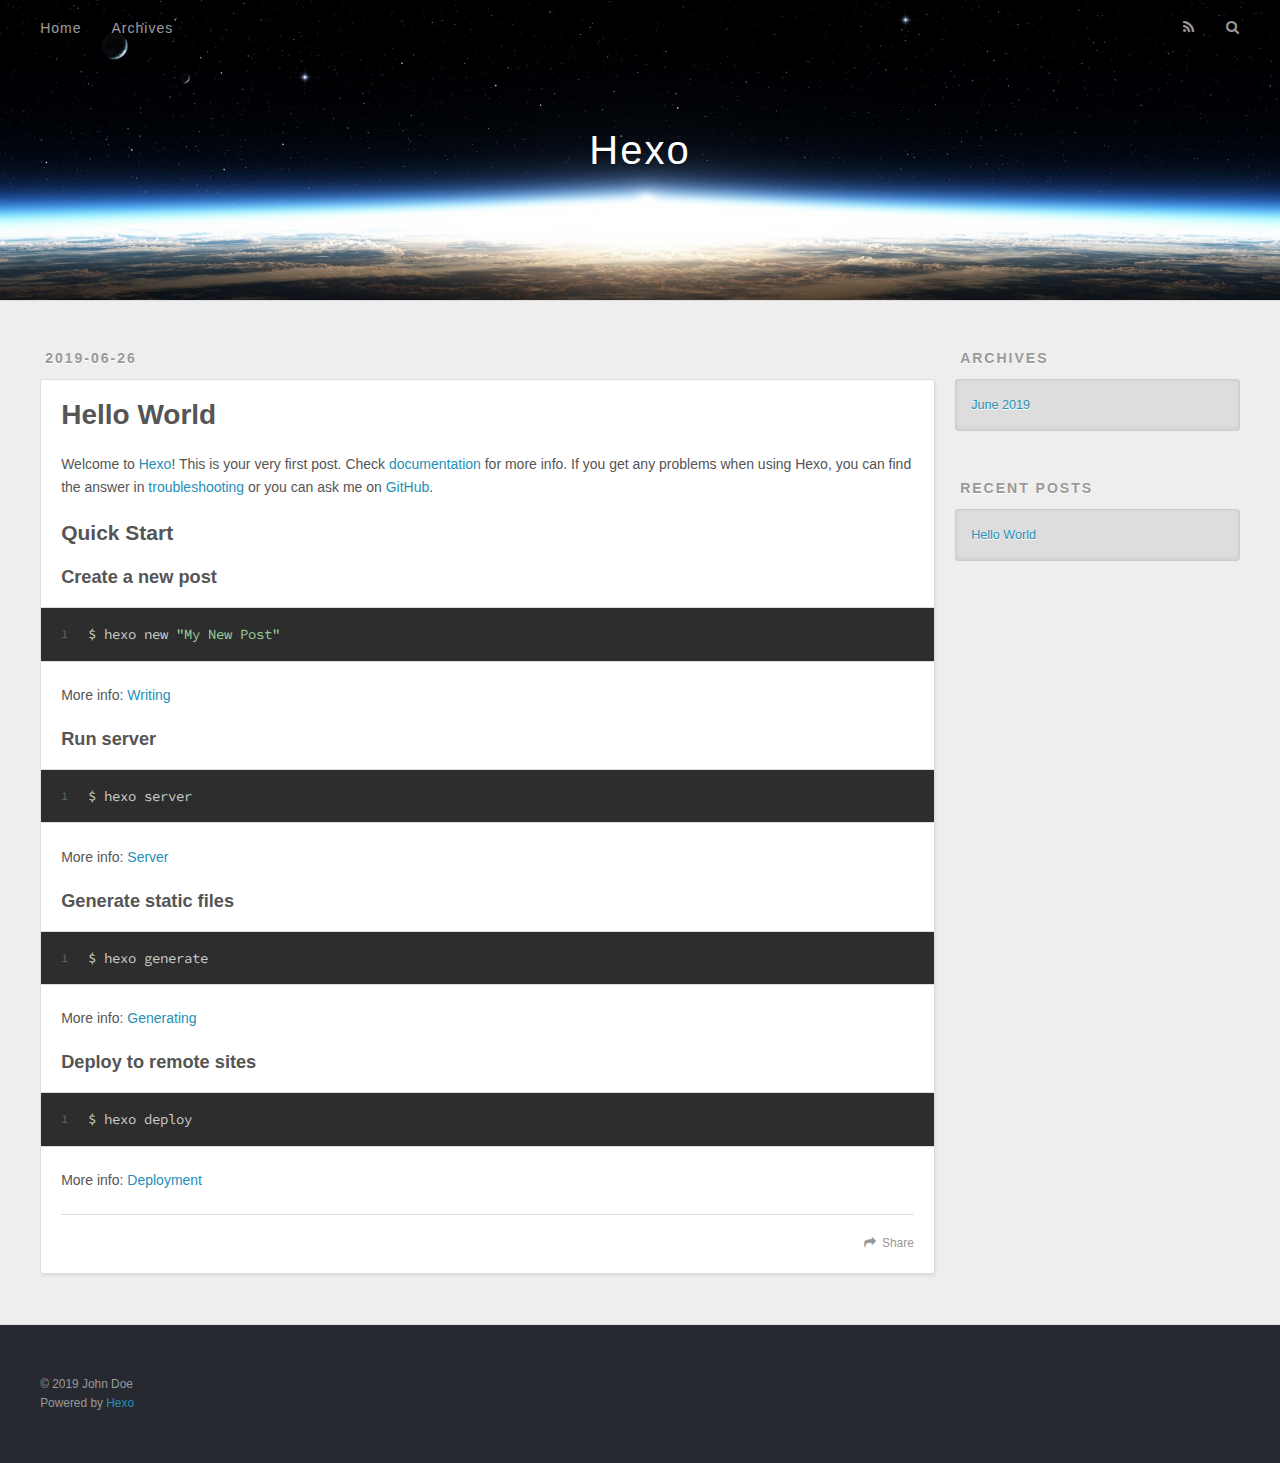
==== index.html @ 63d1f6a5 "Site updated: 2019-06-26 16:19:40" ====
<!DOCTYPE html>
<html>
<head><meta name="generator" content="Hexo 3.9.0">
  <meta charset="utf-8">
  

  
  <title>Hexo</title>
  <meta name="viewport" content="width=device-width, initial-scale=1, maximum-scale=1">
  <meta property="og:type" content="website">
<meta property="og:title" content="Hexo">
<meta property="og:url" content="http://yoursite.com/index.html">
<meta property="og:site_name" content="Hexo">
<meta property="og:locale" content="default">
<meta name="twitter:card" content="summary">
<meta name="twitter:title" content="Hexo">
  
    <link rel="alternate" href="/atom.xml" title="Hexo" type="application/atom+xml">
  
  
    <link rel="icon" href="/favicon.png">
  
  
    <link href="//fonts.googleapis.com/css?family=Source+Code+Pro" rel="stylesheet" type="text/css">
  
  <link rel="stylesheet" href="/css/style.css">
</head>
</html>
<body>
  <div id="container">
    <div id="wrap">
      <header id="header">
  <div id="banner"></div>
  <div id="header-outer" class="outer">
    <div id="header-title" class="inner">
      <h1 id="logo-wrap">
        <a href="/" id="logo">Hexo</a>
      </h1>
      
    </div>
    <div id="header-inner" class="inner">
      <nav id="main-nav">
        <a id="main-nav-toggle" class="nav-icon"></a>
        
          <a class="main-nav-link" href="/">Home</a>
        
          <a class="main-nav-link" href="/archives">Archives</a>
        
      </nav>
      <nav id="sub-nav">
        
          <a id="nav-rss-link" class="nav-icon" href="/atom.xml" title="RSS Feed"></a>
        
        <a id="nav-search-btn" class="nav-icon" title="Search"></a>
      </nav>
      <div id="search-form-wrap">
        <form action="//google.com/search" method="get" accept-charset="UTF-8" class="search-form"><input type="search" name="q" class="search-form-input" placeholder="Search"><button type="submit" class="search-form-submit">&#xF002;</button><input type="hidden" name="sitesearch" value="http://yoursite.com"></form>
      </div>
    </div>
  </div>
</header>
      <div class="outer">
        <section id="main">
  
    <article id="post-hello-world" class="article article-type-post" itemscope itemprop="blogPost">
  <div class="article-meta">
    <a href="/2019/06/26/hello-world/" class="article-date">
  <time datetime="2019-06-26T07:30:12.369Z" itemprop="datePublished">2019-06-26</time>
</a>
    
  </div>
  <div class="article-inner">
    
    
      <header class="article-header">
        
  
    <h1 itemprop="name">
      <a class="article-title" href="/2019/06/26/hello-world/">Hello World</a>
    </h1>
  

      </header>
    
    <div class="article-entry" itemprop="articleBody">
      
        <p>Welcome to <a href="https://hexo.io/" target="_blank" rel="noopener">Hexo</a>! This is your very first post. Check <a href="https://hexo.io/docs/" target="_blank" rel="noopener">documentation</a> for more info. If you get any problems when using Hexo, you can find the answer in <a href="https://hexo.io/docs/troubleshooting.html" target="_blank" rel="noopener">troubleshooting</a> or you can ask me on <a href="https://github.com/hexojs/hexo/issues" target="_blank" rel="noopener">GitHub</a>.</p>
<h2 id="Quick-Start"><a href="#Quick-Start" class="headerlink" title="Quick Start"></a>Quick Start</h2><h3 id="Create-a-new-post"><a href="#Create-a-new-post" class="headerlink" title="Create a new post"></a>Create a new post</h3><figure class="highlight bash"><table><tr><td class="gutter"><pre><span class="line">1</span><br></pre></td><td class="code"><pre><span class="line">$ hexo new <span class="string">"My New Post"</span></span><br></pre></td></tr></table></figure>

<p>More info: <a href="https://hexo.io/docs/writing.html" target="_blank" rel="noopener">Writing</a></p>
<h3 id="Run-server"><a href="#Run-server" class="headerlink" title="Run server"></a>Run server</h3><figure class="highlight bash"><table><tr><td class="gutter"><pre><span class="line">1</span><br></pre></td><td class="code"><pre><span class="line">$ hexo server</span><br></pre></td></tr></table></figure>

<p>More info: <a href="https://hexo.io/docs/server.html" target="_blank" rel="noopener">Server</a></p>
<h3 id="Generate-static-files"><a href="#Generate-static-files" class="headerlink" title="Generate static files"></a>Generate static files</h3><figure class="highlight bash"><table><tr><td class="gutter"><pre><span class="line">1</span><br></pre></td><td class="code"><pre><span class="line">$ hexo generate</span><br></pre></td></tr></table></figure>

<p>More info: <a href="https://hexo.io/docs/generating.html" target="_blank" rel="noopener">Generating</a></p>
<h3 id="Deploy-to-remote-sites"><a href="#Deploy-to-remote-sites" class="headerlink" title="Deploy to remote sites"></a>Deploy to remote sites</h3><figure class="highlight bash"><table><tr><td class="gutter"><pre><span class="line">1</span><br></pre></td><td class="code"><pre><span class="line">$ hexo deploy</span><br></pre></td></tr></table></figure>

<p>More info: <a href="https://hexo.io/docs/deployment.html" target="_blank" rel="noopener">Deployment</a></p>

      
    </div>
    <footer class="article-footer">
      <a data-url="http://yoursite.com/2019/06/26/hello-world/" data-id="cjxcxacps0000kerr62f7tipe" class="article-share-link">Share</a>
      
      
    </footer>
  </div>
  
</article>


  


</section>
        
          <aside id="sidebar">
  
    

  
    

  
    
  
    
  <div class="widget-wrap">
    <h3 class="widget-title">Archives</h3>
    <div class="widget">
      <ul class="archive-list"><li class="archive-list-item"><a class="archive-list-link" href="/archives/2019/06/">June 2019</a></li></ul>
    </div>
  </div>


  
    
  <div class="widget-wrap">
    <h3 class="widget-title">Recent Posts</h3>
    <div class="widget">
      <ul>
        
          <li>
            <a href="/2019/06/26/hello-world/">Hello World</a>
          </li>
        
      </ul>
    </div>
  </div>

  
</aside>
        
      </div>
      <footer id="footer">
  
  <div class="outer">
    <div id="footer-info" class="inner">
      &copy; 2019 John Doe<br>
      Powered by <a href="http://hexo.io/" target="_blank">Hexo</a>
    </div>
  </div>
</footer>
    </div>
    <nav id="mobile-nav">
  
    <a href="/" class="mobile-nav-link">Home</a>
  
    <a href="/archives" class="mobile-nav-link">Archives</a>
  
</nav>
    

<script src="//ajax.googleapis.com/ajax/libs/jquery/2.0.3/jquery.min.js"></script>


  <link rel="stylesheet" href="/fancybox/jquery.fancybox.css">
  <script src="/fancybox/jquery.fancybox.pack.js"></script>


<script src="/js/script.js"></script>



  </div>
</body>
</html>
---- css/style.css ----
body {
  width: 100%;
}
body:before,
body:after {
  content: "";
  display: table;
}
body:after {
  clear: both;
}
html,
body,
div,
span,
applet,
object,
iframe,
h1,
h2,
h3,
h4,
h5,
h6,
p,
blockquote,
pre,
a,
abbr,
acronym,
address,
big,
cite,
code,
del,
dfn,
em,
img,
ins,
kbd,
q,
s,
samp,
small,
strike,
strong,
sub,
sup,
tt,
var,
dl,
dt,
dd,
ol,
ul,
li,
fieldset,
form,
label,
legend,
table,
caption,
tbody,
tfoot,
thead,
tr,
th,
td {
  margin: 0;
  padding: 0;
  border: 0;
  outline: 0;
  font-weight: inherit;
  font-style: inherit;
  font-family: inherit;
  font-size: 100%;
  vertical-align: baseline;
}
body {
  line-height: 1;
  color: #000;
  background: #fff;
}
ol,
ul {
  list-style: none;
}
table {
  border-collapse: separate;
  border-spacing: 0;
  vertical-align: middle;
}
caption,
th,
td {
  text-align: left;
  font-weight: normal;
  vertical-align: middle;
}
a img {
  border: none;
}
input,
button {
  margin: 0;
  padding: 0;
}
input::-moz-focus-inner,
button::-moz-focus-inner {
  border: 0;
  padding: 0;
}
@font-face {
  font-family: FontAwesome;
  font-style: normal;
  font-weight: normal;
  src: url("fonts/fontawesome-webfont.eot?v=#4.0.3");
  src: url("fonts/fontawesome-webfont.eot?#iefix&v=#4.0.3") format("embedded-opentype"), url("fonts/fontawesome-webfont.woff?v=#4.0.3") format("woff"), url("fonts/fontawesome-webfont.ttf?v=#4.0.3") format("truetype"), url("fonts/fontawesome-webfont.svg#fontawesomeregular?v=#4.0.3") format("svg");
}
html,
body,
#container {
  height: 100%;
}
body {
  background: #eee;
  font: 14px -apple-system, BlinkMacSystemFont, "Segoe UI", "Roboto", "Oxygen", "Ubuntu", "Cantarell", "Fira Sans", "Droid Sans", "Helvetica Neue", sans-serif;
  -webkit-text-size-adjust: 100%;
}
.outer {
  max-width: 1220px;
  margin: 0 auto;
  padding: 0 20px;
}
.outer:before,
.outer:after {
  content: "";
  display: table;
}
.outer:after {
  clear: both;
}
.inner {
  display: inline;
  float: left;
  width: 98.33333333333333%;
  margin: 0 0.833333333333333%;
}
.left,
.alignleft {
  float: left;
}
.right,
.alignright {
  float: right;
}
.clear {
  clear: both;
}
#container {
  position: relative;
}
.mobile-nav-on {
  overflow: hidden;
}
#wrap {
  height: 100%;
  width: 100%;
  position: absolute;
  top: 0;
  left: 0;
  -webkit-transition: 0.2s ease-out;
  -moz-transition: 0.2s ease-out;
  -ms-transition: 0.2s ease-out;
  transition: 0.2s ease-out;
  z-index: 1;
  background: #eee;
}
.mobile-nav-on #wrap {
  left: 280px;
}
@media screen and (min-width: 768px) {
  #main {
    display: inline;
    float: left;
    width: 73.33333333333333%;
    margin: 0 0.833333333333333%;
  }
}
.article-date,
.article-category-link,
.archive-year,
.widget-title {
  text-decoration: none;
  text-transform: uppercase;
  letter-spacing: 2px;
  color: #999;
  margin-bottom: 1em;
  margin-left: 5px;
  line-height: 1em;
  text-shadow: 0 1px #fff;
  font-weight: bold;
}
.article-inner,
.archive-article-inner {
  background: #fff;
  -webkit-box-shadow: 1px 2px 3px #ddd;
  box-shadow: 1px 2px 3px #ddd;
  border: 1px solid #ddd;
  border-radius: 3px;
}
.article-entry h1,
.widget h1 {
  font-size: 2em;
}
.article-entry h2,
.widget h2 {
  font-size: 1.5em;
}
.article-entry h3,
.widget h3 {
  font-size: 1.3em;
}
.article-entry h4,
.widget h4 {
  font-size: 1.2em;
}
.article-entry h5,
.widget h5 {
  font-size: 1em;
}
.article-entry h6,
.widget h6 {
  font-size: 1em;
  color: #999;
}
.article-entry hr,
.widget hr {
  border: 1px dashed #ddd;
}
.article-entry strong,
.widget strong {
  font-weight: bold;
}
.article-entry em,
.widget em,
.article-entry cite,
.widget cite {
  font-style: italic;
}
.article-entry sup,
.widget sup,
.article-entry sub,
.widget sub {
  font-size: 0.75em;
  line-height: 0;
  position: relative;
  vertical-align: baseline;
}
.article-entry sup,
.widget sup {
  top: -0.5em;
}
.article-entry sub,
.widget sub {
  bottom: -0.2em;
}
.article-entry small,
.widget small {
  font-size: 0.85em;
}
.article-entry acronym,
.widget acronym,
.article-entry abbr,
.widget abbr {
  border-bottom: 1px dotted;
}
.article-entry ul,
.widget ul,
.article-entry ol,
.widget ol,
.article-entry dl,
.widget dl {
  margin: 0 20px;
  line-height: 1.6em;
}
.article-entry ul ul,
.widget ul ul,
.article-entry ol ul,
.widget ol ul,
.article-entry ul ol,
.widget ul ol,
.article-entry ol ol,
.widget ol ol {
  margin-top: 0;
  margin-bottom: 0;
}
.article-entry ul,
.widget ul {
  list-style: disc;
}
.article-entry ol,
.widget ol {
  list-style: decimal;
}
.article-entry dt,
.widget dt {
  font-weight: bold;
}
#header {
  height: 300px;
  position: relative;
  border-bottom: 1px solid #ddd;
}
#header:before,
#header:after {
  content: "";
  position: absolute;
  left: 0;
  right: 0;
  height: 40px;
}
#header:before {
  top: 0;
  background: -webkit-linear-gradient(rgba(0,0,0,0.2), transparent);
  background: -moz-linear-gradient(rgba(0,0,0,0.2), transparent);
  background: -ms-linear-gradient(rgba(0,0,0,0.2), transparent);
  background: linear-gradient(rgba(0,0,0,0.2), transparent);
}
#header:after {
  bottom: 0;
  background: -webkit-linear-gradient(transparent, rgba(0,0,0,0.2));
  background: -moz-linear-gradient(transparent, rgba(0,0,0,0.2));
  background: -ms-linear-gradient(transparent, rgba(0,0,0,0.2));
  background: linear-gradient(transparent, rgba(0,0,0,0.2));
}
#header-outer {
  height: 100%;
  position: relative;
}
#header-inner {
  position: relative;
  overflow: hidden;
}
#banner {
  position: absolute;
  top: 0;
  left: 0;
  width: 100%;
  height: 100%;
  background: url("images/banner.jpg") center #000;
  -webkit-background-size: cover;
  -moz-background-size: cover;
  background-size: cover;
  z-index: -1;
}
#header-title {
  text-align: center;
  height: 40px;
  position: absolute;
  top: 50%;
  left: 0;
  margin-top: -20px;
}
#logo,
#subtitle {
  text-decoration: none;
  color: #fff;
  font-weight: 300;
  text-shadow: 0 1px 4px rgba(0,0,0,0.3);
}
#logo {
  font-size: 40px;
  line-height: 40px;
  letter-spacing: 2px;
}
#subtitle {
  font-size: 16px;
  line-height: 16px;
  letter-spacing: 1px;
}
#subtitle-wrap {
  margin-top: 16px;
}
#main-nav {
  float: left;
  margin-left: -15px;
}
.nav-icon,
.main-nav-link {
  float: left;
  color: #fff;
  opacity: 0.6;
  text-decoration: none;
  text-shadow: 0 1px rgba(0,0,0,0.2);
  -webkit-transition: opacity 0.2s;
  -moz-transition: opacity 0.2s;
  -ms-transition: opacity 0.2s;
  transition: opacity 0.2s;
  display: block;
  padding: 20px 15px;
}
.nav-icon:hover,
.main-nav-link:hover {
  opacity: 1;
}
.nav-icon {
  font-family: FontAwesome;
  text-align: center;
  font-size: 14px;
  width: 14px;
  height: 14px;
  padding: 20px 15px;
  position: relative;
  cursor: pointer;
}
.main-nav-link {
  font-weight: 300;
  letter-spacing: 1px;
}
@media screen and (max-width: 479px) {
  .main-nav-link {
    display: none;
  }
}
#main-nav-toggle {
  display: none;
}
#main-nav-toggle:before {
  content: "\f0c9";
}
@media screen and (max-width: 479px) {
  #main-nav-toggle {
    display: block;
  }
}
#sub-nav {
  float: right;
  margin-right: -15px;
}
#nav-rss-link:before {
  content: "\f09e";
}
#nav-search-btn:before {
  content: "\f002";
}
#search-form-wrap {
  position: absolute;
  top: 15px;
  width: 150px;
  height: 30px;
  right: -150px;
  opacity: 0;
  -webkit-transition: 0.2s ease-out;
  -moz-transition: 0.2s ease-out;
  -ms-transition: 0.2s ease-out;
  transition: 0.2s ease-out;
}
#search-form-wrap.on {
  opacity: 1;
  right: 0;
}
@media screen and (max-width: 479px) {
  #search-form-wrap {
    width: 100%;
    right: -100%;
  }
}
.search-form {
  position: absolute;
  top: 0;
  left: 0;
  right: 0;
  background: #fff;
  padding: 5px 15px;
  border-radius: 15px;
  -webkit-box-shadow: 0 0 10px rgba(0,0,0,0.3);
  box-shadow: 0 0 10px rgba(0,0,0,0.3);
}
.search-form-input {
  border: none;
  background: none;
  color: #555;
  width: 100%;
  font: 13px -apple-system, BlinkMacSystemFont, "Segoe UI", "Roboto", "Oxygen", "Ubuntu", "Cantarell", "Fira Sans", "Droid Sans", "Helvetica Neue", sans-serif;
  outline: none;
}
.search-form-input::-webkit-search-results-decoration,
.search-form-input::-webkit-search-cancel-button {
  -webkit-appearance: none;
}
.search-form-submit {
  position: absolute;
  top: 50%;
  right: 10px;
  margin-top: -7px;
  font: 13px FontAwesome;
  border: none;
  background: none;
  color: #bbb;
  cursor: pointer;
}
.search-form-submit:hover,
.search-form-submit:focus {
  color: #777;
}
.article {
  margin: 50px 0;
}
.article-inner {
  overflow: hidden;
}
.article-meta:before,
.article-meta:after {
  content: "";
  display: table;
}
.article-meta:after {
  clear: both;
}
.article-date {
  float: left;
}
.article-category {
  float: left;
  line-height: 1em;
  color: #ccc;
  text-shadow: 0 1px #fff;
  margin-left: 8px;
}
.article-category:before {
  content: "\2022";
}
.article-category-link {
  margin: 0 12px 1em;
}
.article-header {
  padding: 20px 20px 0;
}
.article-title {
  text-decoration: none;
  font-size: 2em;
  font-weight: bold;
  color: #555;
  line-height: 1.1em;
  -webkit-transition: color 0.2s;
  -moz-transition: color 0.2s;
  -ms-transition: color 0.2s;
  transition: color 0.2s;
}
a.article-title:hover {
  color: #258fb8;
}
.article-entry {
  color: #555;
  padding: 0 20px;
}
.article-entry:before,
.article-entry:after {
  content: "";
  display: table;
}
.article-entry:after {
  clear: both;
}
.article-entry p,
.article-entry table {
  line-height: 1.6em;
  margin: 1.6em 0;
}
.article-entry h1,
.article-entry h2,
.article-entry h3,
.article-entry h4,
.article-entry h5,
.article-entry h6 {
  font-weight: bold;
}
.article-entry h1,
.article-entry h2,
.article-entry h3,
.article-entry h4,
.article-entry h5,
.article-entry h6 {
  line-height: 1.1em;
  margin: 1.1em 0;
}
.article-entry a {
  color: #258fb8;
  text-decoration: none;
}
.article-entry a:hover {
  text-decoration: underline;
}
.article-entry ul,
.article-entry ol,
.article-entry dl {
  margin-top: 1.6em;
  margin-bottom: 1.6em;
}
.article-entry img,
.article-entry video {
  max-width: 100%;
  height: auto;
  display: block;
  margin: auto;
}
.article-entry iframe {
  border: none;
}
.article-entry table {
  width: 100%;
  border-collapse: collapse;
  border-spacing: 0;
}
.article-entry th {
  font-weight: bold;
  border-bottom: 3px solid #ddd;
  padding-bottom: 0.5em;
}
.article-entry td {
  border-bottom: 1px solid #ddd;
  padding: 10px 0;
}
.article-entry blockquote {
  font-family: Georgia, "Times New Roman", serif;
  font-size: 1.4em;
  margin: 1.6em 20px;
  text-align: center;
}
.article-entry blockquote footer {
  font-size: 14px;
  margin: 1.6em 0;
  font-family: -apple-system, BlinkMacSystemFont, "Segoe UI", "Roboto", "Oxygen", "Ubuntu", "Cantarell", "Fira Sans", "Droid Sans", "Helvetica Neue", sans-serif;
}
.article-entry blockquote footer cite:before {
  content: "—";
  padding: 0 0.5em;
}
.article-entry .pullquote {
  text-align: left;
  width: 45%;
  margin: 0;
}
.article-entry .pullquote.left {
  margin-left: 0.5em;
  margin-right: 1em;
}
.article-entry .pullquote.right {
  margin-right: 0.5em;
  margin-left: 1em;
}
.article-entry .caption {
  color: #999;
  display: block;
  font-size: 0.9em;
  margin-top: 0.5em;
  position: relative;
  text-align: center;
}
.article-entry .video-container {
  position: relative;
  padding-top: 56.25%;
  height: 0;
  overflow: hidden;
}
.article-entry .video-container iframe,
.article-entry .video-container object,
.article-entry .video-container embed {
  position: absolute;
  top: 0;
  left: 0;
  width: 100%;
  height: 100%;
  margin-top: 0;
}
.article-more-link a {
  display: inline-block;
  line-height: 1em;
  padding: 6px 15px;
  border-radius: 15px;
  background: #eee;
  color: #999;
  text-shadow: 0 1px #fff;
  text-decoration: none;
}
.article-more-link a:hover {
  background: #258fb8;
  color: #fff;
  text-decoration: none;
  text-shadow: 0 1px #1e7293;
}
.article-footer {
  font-size: 0.85em;
  line-height: 1.6em;
  border-top: 1px solid #ddd;
  padding-top: 1.6em;
  margin: 0 20px 20px;
}
.article-footer:before,
.article-footer:after {
  content: "";
  display: table;
}
.article-footer:after {
  clear: both;
}
.article-footer a {
  color: #999;
  text-decoration: none;
}
.article-footer a:hover {
  color: #555;
}
.article-tag-list-item {
  float: left;
  margin-right: 10px;
}
.article-tag-list-link:before {
  content: "#";
}
.article-comment-link {
  float: right;
}
.article-comment-link:before {
  content: "\f075";
  font-family: FontAwesome;
  padding-right: 8px;
}
.article-share-link {
  cursor: pointer;
  float: right;
  margin-left: 20px;
}
.article-share-link:before {
  content: "\f064";
  font-family: FontAwesome;
  padding-right: 6px;
}
#article-nav {
  position: relative;
}
#article-nav:before,
#article-nav:after {
  content: "";
  display: table;
}
#article-nav:after {
  clear: both;
}
@media screen and (min-width: 768px) {
  #article-nav {
    margin: 50px 0;
  }
  #article-nav:before {
    width: 8px;
    height: 8px;
    position: absolute;
    top: 50%;
    left: 50%;
    margin-top: -4px;
    margin-left: -4px;
    content: "";
    border-radius: 50%;
    background: #ddd;
    -webkit-box-shadow: 0 1px 2px #fff;
    box-shadow: 0 1px 2px #fff;
  }
}
.article-nav-link-wrap {
  text-decoration: none;
  text-shadow: 0 1px #fff;
  color: #999;
  -webkit-box-sizing: border-box;
  -moz-box-sizing: border-box;
  box-sizing: border-box;
  margin-top: 50px;
  text-align: center;
  display: block;
}
.article-nav-link-wrap:hover {
  color: #555;
}
@media screen and (min-width: 768px) {
  .article-nav-link-wrap {
    width: 50%;
    margin-top: 0;
  }
}
@media screen and (min-width: 768px) {
  #article-nav-newer {
    float: left;
    text-align: right;
    padding-right: 20px;
  }
}
@media screen and (min-width: 768px) {
  #article-nav-older {
    float: right;
    text-align: left;
    padding-left: 20px;
  }
}
.article-nav-caption {
  text-transform: uppercase;
  letter-spacing: 2px;
  color: #ddd;
  line-height: 1em;
  font-weight: bold;
}
#article-nav-newer .article-nav-caption {
  margin-right: -2px;
}
.article-nav-title {
  font-size: 0.85em;
  line-height: 1.6em;
  margin-top: 0.5em;
}
.article-share-box {
  position: absolute;
  display: none;
  background: #fff;
  -webkit-box-shadow: 1px 2px 10px rgba(0,0,0,0.2);
  box-shadow: 1px 2px 10px rgba(0,0,0,0.2);
  border-radius: 3px;
  margin-left: -145px;
  overflow: hidden;
  z-index: 1;
}
.article-share-box.on {
  display: block;
}
.article-share-input {
  width: 100%;
  background: none;
  -webkit-box-sizing: border-box;
  -moz-box-sizing: border-box;
  box-sizing: border-box;
  font: 14px -apple-system, BlinkMacSystemFont, "Segoe UI", "Roboto", "Oxygen", "Ubuntu", "Cantarell", "Fira Sans", "Droid Sans", "Helvetica Neue", sans-serif;
  padding: 0 15px;
  color: #555;
  outline: none;
  border: 1px solid #ddd;
  border-radius: 3px 3px 0 0;
  height: 36px;
  line-height: 36px;
}
.article-share-links {
  background: #eee;
}
.article-share-links:before,
.article-share-links:after {
  content: "";
  display: table;
}
.article-share-links:after {
  clear: both;
}
.article-share-twitter,
.article-share-facebook,
.article-share-pinterest,
.article-share-google {
  width: 50px;
  height: 36px;
  display: block;
  float: left;
  position: relative;
  color: #999;
  text-shadow: 0 1px #fff;
}
.article-share-twitter:before,
.article-share-facebook:before,
.article-share-pinterest:before,
.article-share-google:before {
  font-size: 20px;
  font-family: FontAwesome;
  width: 20px;
  height: 20px;
  position: absolute;
  top: 50%;
  left: 50%;
  margin-top: -10px;
  margin-left: -10px;
  text-align: center;
}
.article-share-twitter:hover,
.article-share-facebook:hover,
.article-share-pinterest:hover,
.article-share-google:hover {
  color: #fff;
}
.article-share-twitter:before {
  content: "\f099";
}
.article-share-twitter:hover {
  background: #00aced;
  text-shadow: 0 1px #008abe;
}
.article-share-facebook:before {
  content: "\f09a";
}
.article-share-facebook:hover {
  background: #3b5998;
  text-shadow: 0 1px #2f477a;
}
.article-share-pinterest:before {
  content: "\f0d2";
}
.article-share-pinterest:hover {
  background: #cb2027;
  text-shadow: 0 1px #a21a1f;
}
.article-share-google:before {
  content: "\f0d5";
}
.article-share-google:hover {
  background: #dd4b39;
  text-shadow: 0 1px #be3221;
}
.article-gallery {
  background: #000;
  position: relative;
}
.article-gallery-photos {
  position: relative;
  overflow: hidden;
}
.article-gallery-img {
  display: none;
  max-width: 100%;
}
.article-gallery-img:first-child {
  display: block;
}
.article-gallery-img.loaded {
  position: absolute;
  display: block;
}
.article-gallery-img img {
  display: block;
  max-width: 100%;
  margin: 0 auto;
}
#comments {
  background: #fff;
  -webkit-box-shadow: 1px 2px 3px #ddd;
  box-shadow: 1px 2px 3px #ddd;
  padding: 20px;
  border: 1px solid #ddd;
  border-radius: 3px;
  margin: 50px 0;
}
#comments a {
  color: #258fb8;
}
.archives-wrap {
  margin: 50px 0;
}
.archives:before,
.archives:after {
  content: "";
  display: table;
}
.archives:after {
  clear: both;
}
.archive-year-wrap {
  margin-bottom: 1em;
}
.archives {
  -webkit-column-gap: 10px;
  -moz-column-gap: 10px;
  column-gap: 10px;
}
@media screen and (min-width: 480px) and (max-width: 767px) {
  .archives {
    -webkit-column-count: 2;
    -moz-column-count: 2;
    column-count: 2;
  }
}
@media screen and (min-width: 768px) {
  .archives {
    -webkit-column-count: 3;
    -moz-column-count: 3;
    column-count: 3;
  }
}
.archive-article {
  -webkit-column-break-inside: avoid;
  page-break-inside: avoid;
  overflow: hidden;
  break-inside: avoid-column;
}
.archive-article-inner {
  padding: 10px;
  margin-bottom: 15px;
}
.archive-article-title {
  text-decoration: none;
  font-weight: bold;
  color: #555;
  -webkit-transition: color 0.2s;
  -moz-transition: color 0.2s;
  -ms-transition: color 0.2s;
  transition: color 0.2s;
  line-height: 1.6em;
}
.archive-article-title:hover {
  color: #258fb8;
}
.archive-article-footer {
  margin-top: 1em;
}
.archive-article-date {
  color: #999;
  text-decoration: none;
  font-size: 0.85em;
  line-height: 1em;
  margin-bottom: 0.5em;
  display: block;
}
#page-nav {
  margin: 50px auto;
  background: #fff;
  -webkit-box-shadow: 1px 2px 3px #ddd;
  box-shadow: 1px 2px 3px #ddd;
  border: 1px solid #ddd;
  border-radius: 3px;
  text-align: center;
  color: #999;
  overflow: hidden;
}
#page-nav:before,
#page-nav:after {
  content: "";
  display: table;
}
#page-nav:after {
  clear: both;
}
#page-nav a,
#page-nav span {
  padding: 10px 20px;
  line-height: 1;
  height: 2ex;
}
#page-nav a {
  color: #999;
  text-decoration: none;
}
#page-nav a:hover {
  background: #999;
  color: #fff;
}
#page-nav .prev {
  float: left;
}
#page-nav .next {
  float: right;
}
#page-nav .page-number {
  display: inline-block;
}
@media screen and (max-width: 479px) {
  #page-nav .page-number {
    display: none;
  }
}
#page-nav .current {
  color: #555;
  font-weight: bold;
}
#page-nav .space {
  color: #ddd;
}
#footer {
  background: #262a30;
  padding: 50px 0;
  border-top: 1px solid #ddd;
  color: #999;
}
#footer a {
  color: #258fb8;
  text-decoration: none;
}
#footer a:hover {
  text-decoration: underline;
}
#footer-info {
  line-height: 1.6em;
  font-size: 0.85em;
}
.article-entry pre,
.article-entry .highlight {
  background: #2d2d2d;
  margin: 0 -20px;
  padding: 15px 20px;
  border-style: solid;
  border-color: #ddd;
  border-width: 1px 0;
  overflow: auto;
  color: #ccc;
  line-height: 22.400000000000002px;
}
.article-entry .highlight .gutter pre,
.article-entry .gist .gist-file .gist-data .line-numbers {
  color: #666;
  font-size: 0.85em;
}
.article-entry pre,
.article-entry code {
  font-family: "Source Code Pro", Consolas, Monaco, Menlo, Consolas, monospace;
}
.article-entry code {
  background: #eee;
  text-shadow: 0 1px #fff;
  padding: 0 0.3em;
}
.article-entry pre code {
  background: none;
  text-shadow: none;
  padding: 0;
}
.article-entry .highlight pre {
  border: none;
  margin: 0;
  padding: 0;
}
.article-entry .highlight table {
  margin: 0;
  width: auto;
}
.article-entry .highlight td {
  border: none;
  padding: 0;
}
.article-entry .highlight figcaption {
  font-size: 0.85em;
  color: #999;
  line-height: 1em;
  margin-bottom: 1em;
}
.article-entry .highlight figcaption:before,
.article-entry .highlight figcaption:after {
  content: "";
  display: table;
}
.article-entry .highlight figcaption:after {
  clear: both;
}
.article-entry .highlight figcaption a {
  float: right;
}
.article-entry .highlight .gutter pre {
  text-align: right;
  padding-right: 20px;
}
.article-entry .highlight .line {
  height: 22.400000000000002px;
}
.article-entry .highlight .line.marked {
  background: #515151;
}
.article-entry .gist {
  margin: 0 -20px;
  border-style: solid;
  border-color: #ddd;
  border-width: 1px 0;
  background: #2d2d2d;
  padding: 15px 20px 15px 0;
}
.article-entry .gist .gist-file {
  border: none;
  font-family: "Source Code Pro", Consolas, Monaco, Menlo, Consolas, monospace;
  margin: 0;
}
.article-entry .gist .gist-file .gist-data {
  background: none;
  border: none;
}
.article-entry .gist .gist-file .gist-data .line-numbers {
  background: none;
  border: none;
  padding: 0 20px 0 0;
}
.article-entry .gist .gist-file .gist-data .line-data {
  padding: 0 !important;
}
.article-entry .gist .gist-file .highlight {
  margin: 0;
  padding: 0;
  border: none;
}
.article-entry .gist .gist-file .gist-meta {
  background: #2d2d2d;
  color: #999;
  font: 0.85em -apple-system, BlinkMacSystemFont, "Segoe UI", "Roboto", "Oxygen", "Ubuntu", "Cantarell", "Fira Sans", "Droid Sans", "Helvetica Neue", sans-serif;
  text-shadow: 0 0;
  padding: 0;
  margin-top: 1em;
  margin-left: 20px;
}
.article-entry .gist .gist-file .gist-meta a {
  color: #258fb8;
  font-weight: normal;
}
.article-entry .gist .gist-file .gist-meta a:hover {
  text-decoration: underline;
}
pre .comment,
pre .title {
  color: #999;
}
pre .variable,
pre .attribute,
pre .tag,
pre .regexp,
pre .ruby .constant,
pre .xml .tag .title,
pre .xml .pi,
pre .xml .doctype,
pre .html .doctype,
pre .css .id,
pre .css .class,
pre .css .pseudo {
  color: #f2777a;
}
pre .number,
pre .preprocessor,
pre .built_in,
pre .literal,
pre .params,
pre .constant {
  color: #f99157;
}
pre .class,
pre .ruby .class .title,
pre .css .rules .attribute {
  color: #9c9;
}
pre .string,
pre .value,
pre .inheritance,
pre .header,
pre .ruby .symbol,
pre .xml .cdata {
  color: #9c9;
}
pre .css .hexcolor {
  color: #6cc;
}
pre .function,
pre .python .decorator,
pre .python .title,
pre .ruby .function .title,
pre .ruby .title .keyword,
pre .perl .sub,
pre .javascript .title,
pre .coffeescript .title {
  color: #69c;
}
pre .keyword,
pre .javascript .function {
  color: #c9c;
}
@media screen and (max-width: 479px) {
  #mobile-nav {
    position: absolute;
    top: 0;
    left: 0;
    width: 280px;
    height: 100%;
    background: #191919;
    border-right: 1px solid #fff;
  }
}
@media screen and (max-width: 479px) {
  .mobile-nav-link {
    display: block;
    color: #999;
    text-decoration: none;
    padding: 15px 20px;
    font-weight: bold;
  }
  .mobile-nav-link:hover {
    color: #fff;
  }
}
@media screen and (min-width: 768px) {
  #sidebar {
    display: inline;
    float: left;
    width: 23.333333333333332%;
    margin: 0 0.833333333333333%;
  }
}
.widget-wrap {
  margin: 50px 0;
}
.widget {
  color: #777;
  text-shadow: 0 1px #fff;
  background: #ddd;
  -webkit-box-shadow: 0 -1px 4px #ccc inset;
  box-shadow: 0 -1px 4px #ccc inset;
  border: 1px solid #ccc;
  padding: 15px;
  border-radius: 3px;
}
.widget a {
  color: #258fb8;
  text-decoration: none;
}
.widget a:hover {
  text-decoration: underline;
}
.widget ul ul,
.widget ol ul,
.widget dl ul,
.widget ul ol,
.widget ol ol,
.widget dl ol,
.widget ul dl,
.widget ol dl,
.widget dl dl {
  margin-left: 15px;
  list-style: disc;
}
.widget {
  line-height: 1.6em;
  word-wrap: break-word;
  font-size: 0.9em;
}
.widget ul,
.widget ol {
  list-style: none;
  margin: 0;
}
.widget ul ul,
.widget ol ul,
.widget ul ol,
.widget ol ol {
  margin: 0 20px;
}
.widget ul ul,
.widget ol ul {
  list-style: disc;
}
.widget ul ol,
.widget ol ol {
  list-style: decimal;
}
.category-list-count,
.tag-list-count,
.archive-list-count {
  padding-left: 5px;
  color: #999;
  font-size: 0.85em;
}
.category-list-count:before,
.tag-list-count:before,
.archive-list-count:before {
  content: "(";
}
.category-list-count:after,
.tag-list-count:after,
.archive-list-count:after {
  content: ")";
}
.tagcloud a {
  margin-right: 5px;
  display: inline-block;
}
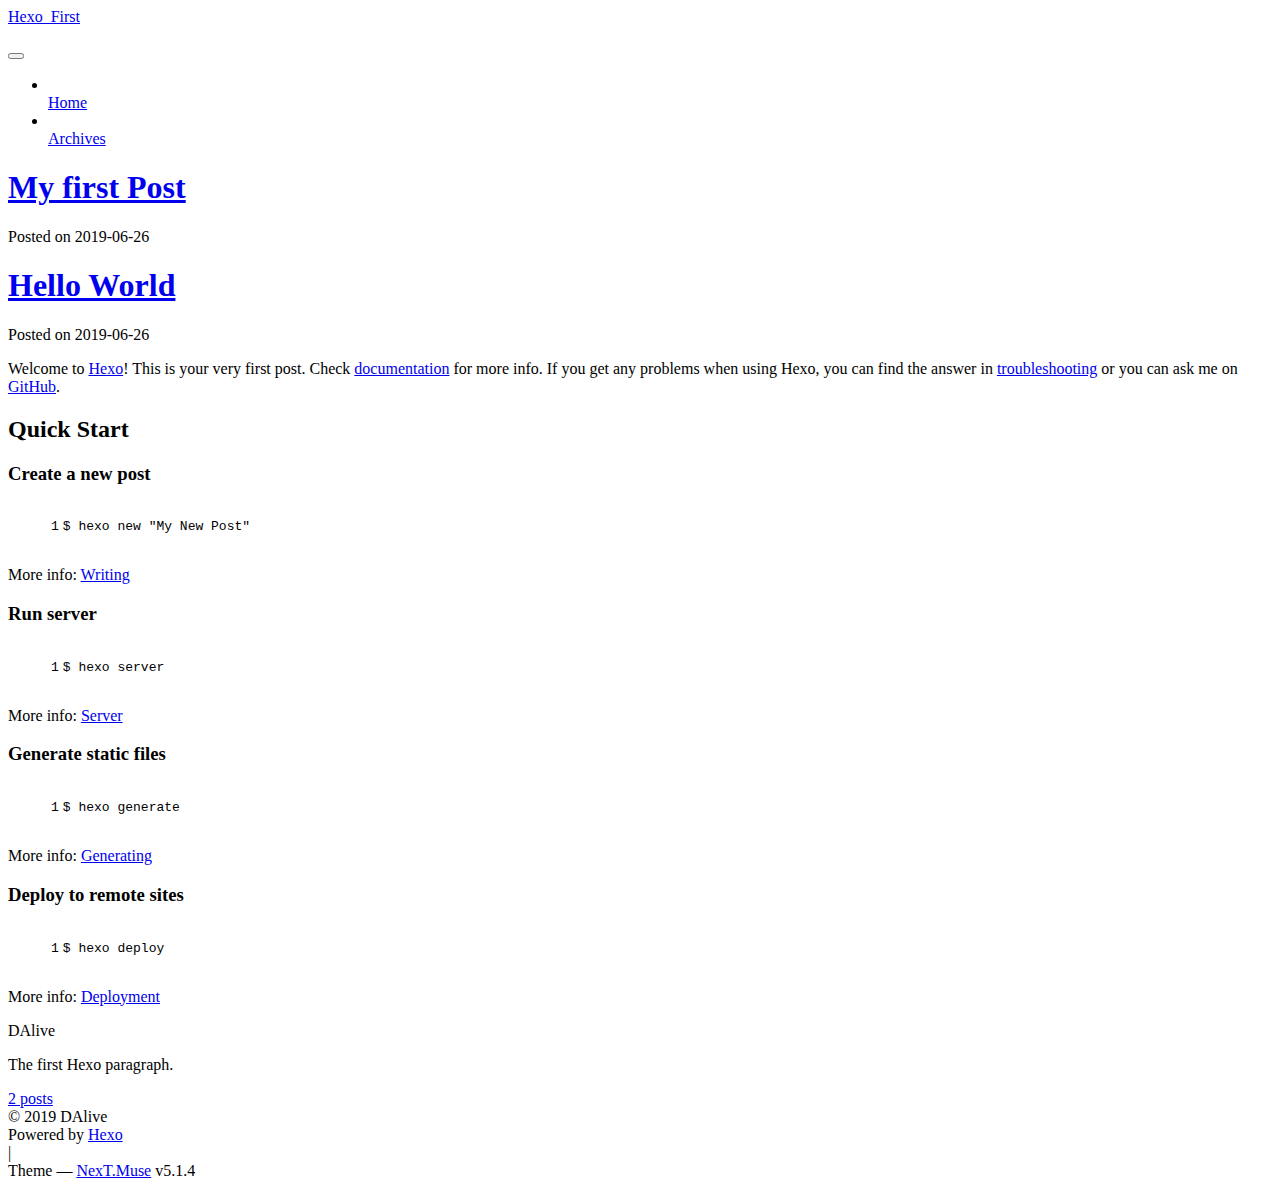
==== commit 47ea922b: "Site updated: 2019-06-26 16:30:23" ====
--- a/index.html
+++ b/index.html
@@ -1,188 +1,743 @@
 <!DOCTYPE html>
-<html>
+
+
+
+  
+
+
+<html class="theme-next muse use-motion" lang="en">
 <head><meta name="generator" content="Hexo 3.9.0">
-  <meta charset="utf-8">
-  
-
-  
-  <title>Hexo</title>
-  <meta name="viewport" content="width=device-width, initial-scale=1, maximum-scale=1">
-  <meta property="og:type" content="website">
-<meta property="og:title" content="Hexo">
-<meta property="og:url" content="http://yoursite.com/index.html">
-<meta property="og:site_name" content="Hexo">
-<meta property="og:locale" content="default">
+  <meta charset="UTF-8">
+<meta http-equiv="X-UA-Compatible" content="IE=edge">
+<meta name="viewport" content="width=device-width, initial-scale=1, maximum-scale=1">
+<meta name="theme-color" content="#222">
+
+
+
+
+
+
+
+
+
+<meta http-equiv="Cache-Control" content="no-transform">
+<meta http-equiv="Cache-Control" content="no-siteapp">
+
+
+
+
+
+
+
+
+
+
+
+
+
+
+
+
+  
+  
+  <link href="/dalive.github.io/lib/fancybox/source/jquery.fancybox.css?v=2.1.5" rel="stylesheet" type="text/css">
+
+
+
+
+
+
+
+<link href="/dalive.github.io/lib/font-awesome/css/font-awesome.min.css?v=4.6.2" rel="stylesheet" type="text/css">
+
+<link href="/dalive.github.io/css/main.css?v=5.1.4" rel="stylesheet" type="text/css">
+
+
+  <link rel="apple-touch-icon" sizes="180x180" href="/dalive.github.io/images/apple-touch-icon-next.png?v=5.1.4">
+
+
+  <link rel="icon" type="image/png" sizes="32x32" href="/dalive.github.io/images/favicon-32x32-next.png?v=5.1.4">
+
+
+  <link rel="icon" type="image/png" sizes="16x16" href="/dalive.github.io/images/favicon-16x16-next.png?v=5.1.4">
+
+
+  <link rel="mask-icon" href="/dalive.github.io/images/logo.svg?v=5.1.4" color="#222">
+
+
+
+
+
+  <meta name="keywords" content="Hexo, NexT">
+
+
+
+
+
+
+
+
+
+
+<meta name="description" content="The first Hexo paragraph.">
+<meta name="keywords" content="The mark of Hexo.">
+<meta property="og:type" content="website">
+<meta property="og:title" content="Hexo_First">
+<meta property="og:url" content="https://dalive.github.io/index.html">
+<meta property="og:site_name" content="Hexo_First">
+<meta property="og:description" content="The first Hexo paragraph.">
+<meta property="og:locale" content="en">
 <meta name="twitter:card" content="summary">
-<meta name="twitter:title" content="Hexo">
-  
-    <link rel="alternate" href="/atom.xml" title="Hexo" type="application/atom+xml">
-  
-  
-    <link rel="icon" href="/favicon.png">
-  
-  
-    <link href="//fonts.googleapis.com/css?family=Source+Code+Pro" rel="stylesheet" type="text/css">
-  
-  <link rel="stylesheet" href="/css/style.css">
+<meta name="twitter:title" content="Hexo_First">
+<meta name="twitter:description" content="The first Hexo paragraph.">
+
+
+
+<script type="text/javascript" id="hexo.configurations">
+  var NexT = window.NexT || {};
+  var CONFIG = {
+    root: '/dalive.github.io/',
+    scheme: 'Muse',
+    version: '5.1.4',
+    sidebar: {"position":"left","display":"post","offset":12,"b2t":false,"scrollpercent":false,"onmobile":false},
+    fancybox: true,
+    tabs: true,
+    motion: {"enable":true,"async":false,"transition":{"post_block":"fadeIn","post_header":"slideDownIn","post_body":"slideDownIn","coll_header":"slideLeftIn","sidebar":"slideUpIn"}},
+    duoshuo: {
+      userId: '0',
+      author: 'Author'
+    },
+    algolia: {
+      applicationID: '',
+      apiKey: '',
+      indexName: '',
+      hits: {"per_page":10},
+      labels: {"input_placeholder":"Search for Posts","hits_empty":"We didn't find any results for the search: ${query}","hits_stats":"${hits} results found in ${time} ms"}
+    }
+  };
+</script>
+
+
+
+  <link rel="canonical" href="https://dalive.github.io/">
+
+
+
+
+
+  <title>Hexo_First</title>
+  
+
+
+
+
+
+
+
+
 </head>
-</html>
-<body>
-  <div id="container">
-    <div id="wrap">
-      <header id="header">
-  <div id="banner"></div>
-  <div id="header-outer" class="outer">
-    <div id="header-title" class="inner">
-      <h1 id="logo-wrap">
-        <a href="/" id="logo">Hexo</a>
-      </h1>
-      
+
+<body itemscope itemtype="http://schema.org/WebPage" lang="en">
+
+  
+  
+    
+  
+
+  <div class="container sidebar-position-left 
+  page-home">
+    <div class="headband"></div>
+
+    <header id="header" class="header" itemscope itemtype="http://schema.org/WPHeader">
+      <div class="header-inner"><div class="site-brand-wrapper">
+  <div class="site-meta ">
+    
+
+    <div class="custom-logo-site-title">
+      <a href="/dalive.github.io/" class="brand" rel="start">
+        <span class="logo-line-before"><i></i></span>
+        <span class="site-title">Hexo_First</span>
+        <span class="logo-line-after"><i></i></span>
+      </a>
     </div>
-    <div id="header-inner" class="inner">
-      <nav id="main-nav">
-        <a id="main-nav-toggle" class="nav-icon"></a>
-        
-          <a class="main-nav-link" href="/">Home</a>
-        
-          <a class="main-nav-link" href="/archives">Archives</a>
-        
-      </nav>
-      <nav id="sub-nav">
-        
-          <a id="nav-rss-link" class="nav-icon" href="/atom.xml" title="RSS Feed"></a>
-        
-        <a id="nav-search-btn" class="nav-icon" title="Search"></a>
-      </nav>
-      <div id="search-form-wrap">
-        <form action="//google.com/search" method="get" accept-charset="UTF-8" class="search-form"><input type="search" name="q" class="search-form-input" placeholder="Search"><button type="submit" class="search-form-submit">&#xF002;</button><input type="hidden" name="sitesearch" value="http://yoursite.com"></form>
-      </div>
+      
+        <p class="site-subtitle"></p>
+      
+  </div>
+
+  <div class="site-nav-toggle">
+    <button>
+      <span class="btn-bar"></span>
+      <span class="btn-bar"></span>
+      <span class="btn-bar"></span>
+    </button>
+  </div>
+</div>
+
+<nav class="site-nav">
+  
+
+  
+    <ul id="menu" class="menu">
+      
+        
+        <li class="menu-item menu-item-home">
+          <a href="/dalive.github.io/" rel="section">
+            
+              <i class="menu-item-icon fa fa-fw fa-home"></i> <br>
+            
+            Home
+          </a>
+        </li>
+      
+        
+        <li class="menu-item menu-item-archives">
+          <a href="/dalive.github.io/archives/" rel="section">
+            
+              <i class="menu-item-icon fa fa-fw fa-archive"></i> <br>
+            
+            Archives
+          </a>
+        </li>
+      
+
+      
+    </ul>
+  
+
+  
+</nav>
+
+
+
+ </div>
+    </header>
+
+    <main id="main" class="main">
+      <div class="main-inner">
+        <div class="content-wrap">
+          <div id="content" class="content">
+            
+  <section id="posts" class="posts-expand">
+    
+      
+
+  
+
+  
+  
+  
+
+  <article class="post post-type-normal" itemscope itemtype="http://schema.org/Article">
+  
+  
+  
+  <div class="post-block">
+    <link itemprop="mainEntityOfPage" href="https://dalive.github.io/dalive.github.io/2019/06/26/My-first-Post/">
+
+    <span hidden itemprop="author" itemscope itemtype="http://schema.org/Person">
+      <meta itemprop="name" content="DAlive">
+      <meta itemprop="description" content>
+      <meta itemprop="image" content="/dalive.github.io/images/avatar.gif">
+    </span>
+
+    <span hidden itemprop="publisher" itemscope itemtype="http://schema.org/Organization">
+      <meta itemprop="name" content="Hexo_First">
+    </span>
+
+    
+      <header class="post-header">
+
+        
+        
+          <h1 class="post-title" itemprop="name headline">
+                
+                <a class="post-title-link" href="/dalive.github.io/2019/06/26/My-first-Post/" itemprop="url">My first Post</a></h1>
+        
+
+        <div class="post-meta">
+          <span class="post-time">
+            
+              <span class="post-meta-item-icon">
+                <i class="fa fa-calendar-o"></i>
+              </span>
+              
+                <span class="post-meta-item-text">Posted on</span>
+              
+              <time title="Post created" itemprop="dateCreated datePublished" datetime="2019-06-26T15:35:37Z">
+                2019-06-26
+              </time>
+            
+
+            
+
+            
+          </span>
+
+          
+
+          
+            
+          
+
+          
+          
+
+          
+
+          
+
+          
+
+        </div>
+      </header>
+    
+
+    
+    
+    
+    <div class="post-body" itemprop="articleBody">
+
+      
+      
+
+      
+        
+          
+            
+          
+        
+      
+    </div>
+    
+    
+    
+
+    
+
+    
+
+    
+
+    <footer class="post-footer">
+      
+
+      
+
+      
+
+      
+      
+        <div class="post-eof"></div>
+      
+    </footer>
+  </div>
+  
+  
+  
+  </article>
+
+
+    
+      
+
+  
+
+  
+  
+  
+
+  <article class="post post-type-normal" itemscope itemtype="http://schema.org/Article">
+  
+  
+  
+  <div class="post-block">
+    <link itemprop="mainEntityOfPage" href="https://dalive.github.io/dalive.github.io/2019/06/26/hello-world/">
+
+    <span hidden itemprop="author" itemscope itemtype="http://schema.org/Person">
+      <meta itemprop="name" content="DAlive">
+      <meta itemprop="description" content>
+      <meta itemprop="image" content="/dalive.github.io/images/avatar.gif">
+    </span>
+
+    <span hidden itemprop="publisher" itemscope itemtype="http://schema.org/Organization">
+      <meta itemprop="name" content="Hexo_First">
+    </span>
+
+    
+      <header class="post-header">
+
+        
+        
+          <h1 class="post-title" itemprop="name headline">
+                
+                <a class="post-title-link" href="/dalive.github.io/2019/06/26/hello-world/" itemprop="url">Hello World</a></h1>
+        
+
+        <div class="post-meta">
+          <span class="post-time">
+            
+              <span class="post-meta-item-icon">
+                <i class="fa fa-calendar-o"></i>
+              </span>
+              
+                <span class="post-meta-item-text">Posted on</span>
+              
+              <time title="Post created" itemprop="dateCreated datePublished" datetime="2019-06-26T07:30:12Z">
+                2019-06-26
+              </time>
+            
+
+            
+
+            
+          </span>
+
+          
+
+          
+            
+          
+
+          
+          
+
+          
+
+          
+
+          
+
+        </div>
+      </header>
+    
+
+    
+    
+    
+    <div class="post-body" itemprop="articleBody">
+
+      
+      
+
+      
+        
+          
+            <p>Welcome to <a href="https://hexo.io/" target="_blank" rel="noopener">Hexo</a>! This is your very first post. Check <a href="https://hexo.io/docs/" target="_blank" rel="noopener">documentation</a> for more info. If you get any problems when using Hexo, you can find the answer in <a href="https://hexo.io/docs/troubleshooting.html" target="_blank" rel="noopener">troubleshooting</a> or you can ask me on <a href="https://github.com/hexojs/hexo/issues" target="_blank" rel="noopener">GitHub</a>.</p>
+<h2 id="Quick-Start"><a href="#Quick-Start" class="headerlink" title="Quick Start"></a>Quick Start</h2><h3 id="Create-a-new-post"><a href="#Create-a-new-post" class="headerlink" title="Create a new post"></a>Create a new post</h3><figure class="highlight bash"><table><tr><td class="gutter"><pre><span class="line">1</span><br></pre></td><td class="code"><pre><span class="line">$ hexo new <span class="string">"My New Post"</span></span><br></pre></td></tr></table></figure>
+
+<p>More info: <a href="https://hexo.io/docs/writing.html" target="_blank" rel="noopener">Writing</a></p>
+<h3 id="Run-server"><a href="#Run-server" class="headerlink" title="Run server"></a>Run server</h3><figure class="highlight bash"><table><tr><td class="gutter"><pre><span class="line">1</span><br></pre></td><td class="code"><pre><span class="line">$ hexo server</span><br></pre></td></tr></table></figure>
+
+<p>More info: <a href="https://hexo.io/docs/server.html" target="_blank" rel="noopener">Server</a></p>
+<h3 id="Generate-static-files"><a href="#Generate-static-files" class="headerlink" title="Generate static files"></a>Generate static files</h3><figure class="highlight bash"><table><tr><td class="gutter"><pre><span class="line">1</span><br></pre></td><td class="code"><pre><span class="line">$ hexo generate</span><br></pre></td></tr></table></figure>
+
+<p>More info: <a href="https://hexo.io/docs/generating.html" target="_blank" rel="noopener">Generating</a></p>
+<h3 id="Deploy-to-remote-sites"><a href="#Deploy-to-remote-sites" class="headerlink" title="Deploy to remote sites"></a>Deploy to remote sites</h3><figure class="highlight bash"><table><tr><td class="gutter"><pre><span class="line">1</span><br></pre></td><td class="code"><pre><span class="line">$ hexo deploy</span><br></pre></td></tr></table></figure>
+
+<p>More info: <a href="https://hexo.io/docs/deployment.html" target="_blank" rel="noopener">Deployment</a></p>
+
+          
+        
+      
+    </div>
+    
+    
+    
+
+    
+
+    
+
+    
+
+    <footer class="post-footer">
+      
+
+      
+
+      
+
+      
+      
+        <div class="post-eof"></div>
+      
+    </footer>
+  </div>
+  
+  
+  
+  </article>
+
+
+    
+  </section>
+
+  
+
+
+          </div>
+          
+
+
+          
+
+        </div>
+        
+          
+  
+  <div class="sidebar-toggle">
+    <div class="sidebar-toggle-line-wrap">
+      <span class="sidebar-toggle-line sidebar-toggle-line-first"></span>
+      <span class="sidebar-toggle-line sidebar-toggle-line-middle"></span>
+      <span class="sidebar-toggle-line sidebar-toggle-line-last"></span>
     </div>
   </div>
-</header>
-      <div class="outer">
-        <section id="main">
-  
-    <article id="post-hello-world" class="article article-type-post" itemscope itemprop="blogPost">
-  <div class="article-meta">
-    <a href="/2019/06/26/hello-world/" class="article-date">
-  <time datetime="2019-06-26T07:30:12.369Z" itemprop="datePublished">2019-06-26</time>
-</a>
-    
+
+  <aside id="sidebar" class="sidebar">
+    
+    <div class="sidebar-inner">
+
+      
+
+      
+
+      <section class="site-overview-wrap sidebar-panel sidebar-panel-active">
+        <div class="site-overview">
+          <div class="site-author motion-element" itemprop="author" itemscope itemtype="http://schema.org/Person">
+            
+              <p class="site-author-name" itemprop="name">DAlive</p>
+              <p class="site-description motion-element" itemprop="description">The first Hexo paragraph.</p>
+          </div>
+
+          <nav class="site-state motion-element">
+
+            
+              <div class="site-state-item site-state-posts">
+              
+                <a href="/dalive.github.io/archives/">
+              
+                  <span class="site-state-item-count">2</span>
+                  <span class="site-state-item-name">posts</span>
+                </a>
+              </div>
+            
+
+            
+
+            
+
+          </nav>
+
+          
+
+          
+
+          
+          
+
+          
+          
+
+          
+
+        </div>
+      </section>
+
+      
+
+      
+
+    </div>
+  </aside>
+
+
+        
+      </div>
+    </main>
+
+    <footer id="footer" class="footer">
+      <div class="footer-inner">
+        <div class="copyright">&copy; <span itemprop="copyrightYear">2019</span>
+  <span class="with-love">
+    <i class="fa fa-user"></i>
+  </span>
+  <span class="author" itemprop="copyrightHolder">DAlive</span>
+
+  
+</div>
+
+
+  <div class="powered-by">Powered by <a class="theme-link" target="_blank" href="https://hexo.io">Hexo</a></div>
+
+
+
+  <span class="post-meta-divider">|</span>
+
+
+
+  <div class="theme-info">Theme &mdash; <a class="theme-link" target="_blank" href="https://github.com/iissnan/hexo-theme-next">NexT.Muse</a> v5.1.4</div>
+
+
+
+
+        
+
+
+
+
+
+
+
+        
+      </div>
+    </footer>
+
+    
+      <div class="back-to-top">
+        <i class="fa fa-arrow-up"></i>
+        
+      </div>
+    
+
+    
+
   </div>
-  <div class="article-inner">
-    
-    
-      <header class="article-header">
-        
-  
-    <h1 itemprop="name">
-      <a class="article-title" href="/2019/06/26/hello-world/">Hello World</a>
-    </h1>
-  
-
-      </header>
-    
-    <div class="article-entry" itemprop="articleBody">
-      
-        <p>Welcome to <a href="https://hexo.io/" target="_blank" rel="noopener">Hexo</a>! This is your very first post. Check <a href="https://hexo.io/docs/" target="_blank" rel="noopener">documentation</a> for more info. If you get any problems when using Hexo, you can find the answer in <a href="https://hexo.io/docs/troubleshooting.html" target="_blank" rel="noopener">troubleshooting</a> or you can ask me on <a href="https://github.com/hexojs/hexo/issues" target="_blank" rel="noopener">GitHub</a>.</p>
-<h2 id="Quick-Start"><a href="#Quick-Start" class="headerlink" title="Quick Start"></a>Quick Start</h2><h3 id="Create-a-new-post"><a href="#Create-a-new-post" class="headerlink" title="Create a new post"></a>Create a new post</h3><figure class="highlight bash"><table><tr><td class="gutter"><pre><span class="line">1</span><br></pre></td><td class="code"><pre><span class="line">$ hexo new <span class="string">"My New Post"</span></span><br></pre></td></tr></table></figure>
-
-<p>More info: <a href="https://hexo.io/docs/writing.html" target="_blank" rel="noopener">Writing</a></p>
-<h3 id="Run-server"><a href="#Run-server" class="headerlink" title="Run server"></a>Run server</h3><figure class="highlight bash"><table><tr><td class="gutter"><pre><span class="line">1</span><br></pre></td><td class="code"><pre><span class="line">$ hexo server</span><br></pre></td></tr></table></figure>
-
-<p>More info: <a href="https://hexo.io/docs/server.html" target="_blank" rel="noopener">Server</a></p>
-<h3 id="Generate-static-files"><a href="#Generate-static-files" class="headerlink" title="Generate static files"></a>Generate static files</h3><figure class="highlight bash"><table><tr><td class="gutter"><pre><span class="line">1</span><br></pre></td><td class="code"><pre><span class="line">$ hexo generate</span><br></pre></td></tr></table></figure>
-
-<p>More info: <a href="https://hexo.io/docs/generating.html" target="_blank" rel="noopener">Generating</a></p>
-<h3 id="Deploy-to-remote-sites"><a href="#Deploy-to-remote-sites" class="headerlink" title="Deploy to remote sites"></a>Deploy to remote sites</h3><figure class="highlight bash"><table><tr><td class="gutter"><pre><span class="line">1</span><br></pre></td><td class="code"><pre><span class="line">$ hexo deploy</span><br></pre></td></tr></table></figure>
-
-<p>More info: <a href="https://hexo.io/docs/deployment.html" target="_blank" rel="noopener">Deployment</a></p>
-
-      
-    </div>
-    <footer class="article-footer">
-      <a data-url="http://yoursite.com/2019/06/26/hello-world/" data-id="cjxcxacps0000kerr62f7tipe" class="article-share-link">Share</a>
-      
-      
-    </footer>
-  </div>
-  
-</article>
-
-
-  
-
-
-</section>
-        
-          <aside id="sidebar">
-  
-    
-
-  
-    
-
-  
-    
-  
-    
-  <div class="widget-wrap">
-    <h3 class="widget-title">Archives</h3>
-    <div class="widget">
-      <ul class="archive-list"><li class="archive-list-item"><a class="archive-list-link" href="/archives/2019/06/">June 2019</a></li></ul>
-    </div>
-  </div>
-
-
-  
-    
-  <div class="widget-wrap">
-    <h3 class="widget-title">Recent Posts</h3>
-    <div class="widget">
-      <ul>
-        
-          <li>
-            <a href="/2019/06/26/hello-world/">Hello World</a>
-          </li>
-        
-      </ul>
-    </div>
-  </div>
-
-  
-</aside>
-        
-      </div>
-      <footer id="footer">
-  
-  <div class="outer">
-    <div id="footer-info" class="inner">
-      &copy; 2019 John Doe<br>
-      Powered by <a href="http://hexo.io/" target="_blank">Hexo</a>
-    </div>
-  </div>
-</footer>
-    </div>
-    <nav id="mobile-nav">
-  
-    <a href="/" class="mobile-nav-link">Home</a>
-  
-    <a href="/archives" class="mobile-nav-link">Archives</a>
-  
-</nav>
-    
-
-<script src="//ajax.googleapis.com/ajax/libs/jquery/2.0.3/jquery.min.js"></script>
-
-
-  <link rel="stylesheet" href="/fancybox/jquery.fancybox.css">
-  <script src="/fancybox/jquery.fancybox.pack.js"></script>
-
-
-<script src="/js/script.js"></script>
-
-
-
-  </div>
+
+  
+
+<script type="text/javascript">
+  if (Object.prototype.toString.call(window.Promise) !== '[object Function]') {
+    window.Promise = null;
+  }
+</script>
+
+
+
+
+
+
+
+
+
+  
+
+
+
+
+
+
+
+
+
+
+
+
+  
+  
+    <script type="text/javascript" src="/dalive.github.io/lib/jquery/index.js?v=2.1.3"></script>
+  
+
+  
+  
+    <script type="text/javascript" src="/dalive.github.io/lib/fastclick/lib/fastclick.min.js?v=1.0.6"></script>
+  
+
+  
+  
+    <script type="text/javascript" src="/dalive.github.io/lib/jquery_lazyload/jquery.lazyload.js?v=1.9.7"></script>
+  
+
+  
+  
+    <script type="text/javascript" src="/dalive.github.io/lib/velocity/velocity.min.js?v=1.2.1"></script>
+  
+
+  
+  
+    <script type="text/javascript" src="/dalive.github.io/lib/velocity/velocity.ui.min.js?v=1.2.1"></script>
+  
+
+  
+  
+    <script type="text/javascript" src="/dalive.github.io/lib/fancybox/source/jquery.fancybox.pack.js?v=2.1.5"></script>
+  
+
+
+  
+
+
+  <script type="text/javascript" src="/dalive.github.io/js/src/utils.js?v=5.1.4"></script>
+
+  <script type="text/javascript" src="/dalive.github.io/js/src/motion.js?v=5.1.4"></script>
+
+
+
+  
+  
+
+  
+
+  
+
+
+  <script type="text/javascript" src="/dalive.github.io/js/src/bootstrap.js?v=5.1.4"></script>
+
+
+
+  
+
+
+  
+
+
+
+
+	
+
+
+
+
+
+  
+
+
+
+
+
+  
+
+
+
+
+
+
+
+
+
+
+
+
+  
+
+
+
+
+
+  
+
+  
+
+  
+
+  
+  
+
+  
+
+  
+
+  
+
 </body>
-</html>+</html>
